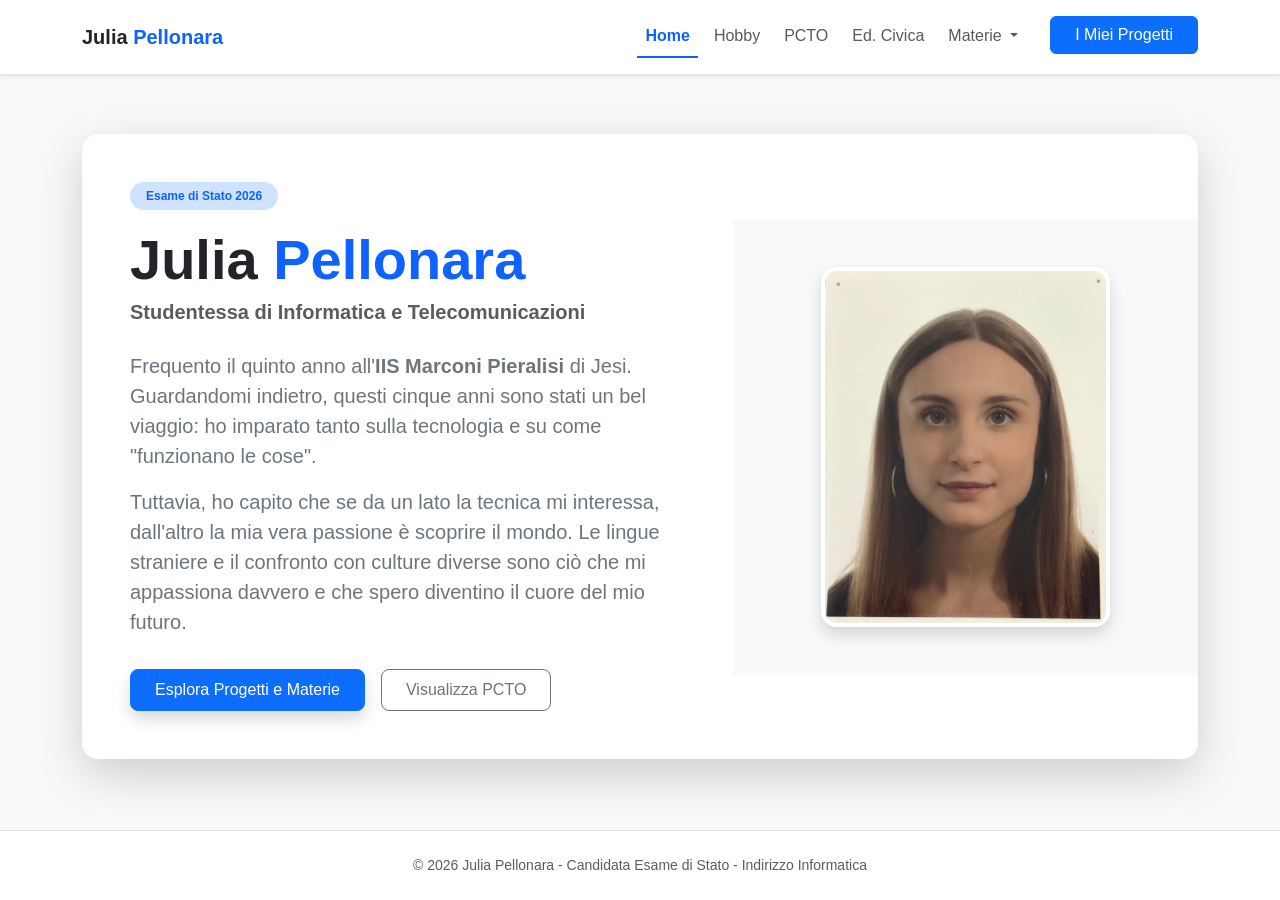
==== index.html @ f8b85f28 "Add files via upload" ====
<!DOCTYPE html>
<html lang="it">
<head>
    <meta charset="UTF-8">
    <meta name="viewport" content="width=device-width, initial-scale=1.0">
    <title>Portfolio | Home</title>
    <link href="https://cdn.jsdelivr.net/npm/bootstrap@5.3.2/dist/css/bootstrap.min.css" rel="stylesheet">
    <link rel="stylesheet" href="style.css">
</head>
<body class="d-flex flex-column min-vh-100 bg-light">

    <nav class="navbar navbar-expand-lg navbar-light bg-white border-bottom shadow-sm sticky-top py-3">
        <div class="container">
            <a class="navbar-brand fw-bold text-primary" href="index.html">
                <span class="text-dark">Julia</span> Pellonara
            </a>
            <button class="navbar-toggler border-0" type="button" data-bs-toggle="collapse" data-bs-target="#navbarNav">
                <span class="navbar-toggler-icon"></span>
            </button>
            <div class="collapse navbar-collapse" id="navbarNav">
                <ul class="navbar-nav ms-auto gap-2">
                    <li class="nav-item"><a class="nav-link active fw-bold" href="index.html">Home</a></li>
                    <li class="nav-item"><a class="nav-link " href="hobby.html">Hobby</a></li>
                    <li class="nav-item"><a class="nav-link " href="pcto.html">PCTO</a></li>
                    <li class="nav-item"><a class="nav-link " href="edcivica.html">Ed. Civica</a></li>
                    <!-- Dropdown Materie -->
                    <li class="nav-item dropdown">
                        <a class="nav-link dropdown-toggle " href="#" id="navbarDropdown" role="button" data-bs-toggle="dropdown">
                            Materie
                        </a>
                        <ul class="dropdown-menu border-0 shadow-sm mt-2">
                            <li><a class="dropdown-item py-2" href="scientifiche.html">Area Scientifica</a></li>
                            <li><a class="dropdown-item py-2" href="umanistiche.html">Area Umanistica</a></li>
                        </ul>
                    </li>
                    <li class="nav-item"><a class="btn btn-primary px-4 ms-lg-3" href="progetti.html">I Miei Progetti</a></li>
                </ul>
            </div>
        </div>
    </nav>

   <main class="py-5 my-auto">
    <div class="container">
        <div class="card border-0 shadow-lg rounded-4 overflow-hidden bg-white">
            <div class="row g-0 align-items-center">
                
                <div class="col-lg-7 p-4 p-md-5 order-2 order-lg-1">
                    <div class="mb-3">
                        <span class="badge bg-primary-subtle text-primary px-3 py-2 rounded-pill fw-semibold">
                            Esame di Stato 2026
                        </span>
                    </div>
                    
                    <h1 class="display-4 fw-bold text-dark mb-1">
                        Julia <span class="text-primary">Pellonara</span>
                    </h1>
                    <p class="text-muted fw-semibold mb-4 fs-5">Studentessa di Informatica e Telecomunicazioni</p>
                    
                    <div class="text-secondary lh-base fs-5">
                        <p class="mb-3">
                            Frequento il quinto anno all'<strong>IIS Marconi Pieralisi</strong> di Jesi. Guardandomi indietro, questi cinque anni sono stati un bel viaggio: ho imparato tanto sulla tecnologia e su come "funzionano le cose".
                        </p>
                        <p class="mb-4">
                            Tuttavia, ho capito che se da un lato la tecnica mi interessa, dall'altro la mia vera passione è scoprire il mondo. Le lingue straniere e il confronto con culture diverse sono ciò che mi appassiona davvero e che spero diventino il cuore del mio futuro.
                        </p>
                    </div>
                    
                    <div class="d-flex flex-wrap gap-3 pt-2">
                        <a href="scientifiche.html" class="btn btn-primary btn-lg px-4 py-2 shadow rounded-3 fs-6">
                            Esplora Progetti e Materie
                        </a>
                        <a href="pcto.html" class="btn btn-outline-secondary btn-lg px-4 py-2 rounded-3 fs-6">
                            Visualizza PCTO
                        </a>
                    </div>
                </div>
                
                <div class="col-lg-5 order-1 order-lg-2 bg-light p-4 p-lg-5 text-center d-flex align-items-center justify-content-center" style="min-height: 400px;">
                    <div class="position-relative">
                        <img src="images/fotoProfilo.jpg" 
                             alt="Ritratto di Julia Pellonara" 
                             class="img-fluid rounded-4 shadow border border-4 border-white hover-lift" 
                             style="max-height: 360px; object-fit: cover; width: 100%; min-width: 260px;">
                    </div>
                </div>

            </div>
        </div>
    </div>
</main>

    <footer class="bg-white border-top py-4 mt-auto">
        <div class="container text-center">
            <p class="mb-0 text-muted small">&copy; 2026 Julia Pellonara - Candidata Esame di Stato - Indirizzo Informatica</p>
        </div>
    </footer>

    <!-- Bootstrap JS per il funzionamento esclusivo del Dropdown e Menu Mobile -->
    <script src="https://cdn.jsdelivr.net/npm/bootstrap@5.3.2/dist/js/bootstrap.bundle.min.js"></script>
</body>
</html>
---- style.css ----
body {
    font-family: -apple-system, BlinkMacSystemFont, "Segoe UI", Roboto, "Helvetica Neue", Arial, sans-serif;
}


:root {
    --bs-primary: #0f62fe;
    --bs-primary-rgb: 15, 98, 254;
}


.hover-lift {
    transition: transform 0.2s ease-in-out, box-shadow 0.2s ease-in-out;
}

.hover-lift:hover {
    transform: translateY(-5px);
    box-shadow: 0 10px 20px rgba(0,0,0,0.08) !important;
}

/* Migliora l'aspetto dei link della Navbar attiva */
.navbar-nav .nav-link.active {
    color: var(--bs-primary) !important;
    border-bottom: 2px solid var(--bs-primary);
}

.navbar-nav .nav-link {
    border-bottom: 2px solid transparent;
    transition: border-color 0.2s;
}

.navbar-nav .nav-link:hover {
    border-bottom: 2px solid #dee2e6;
}
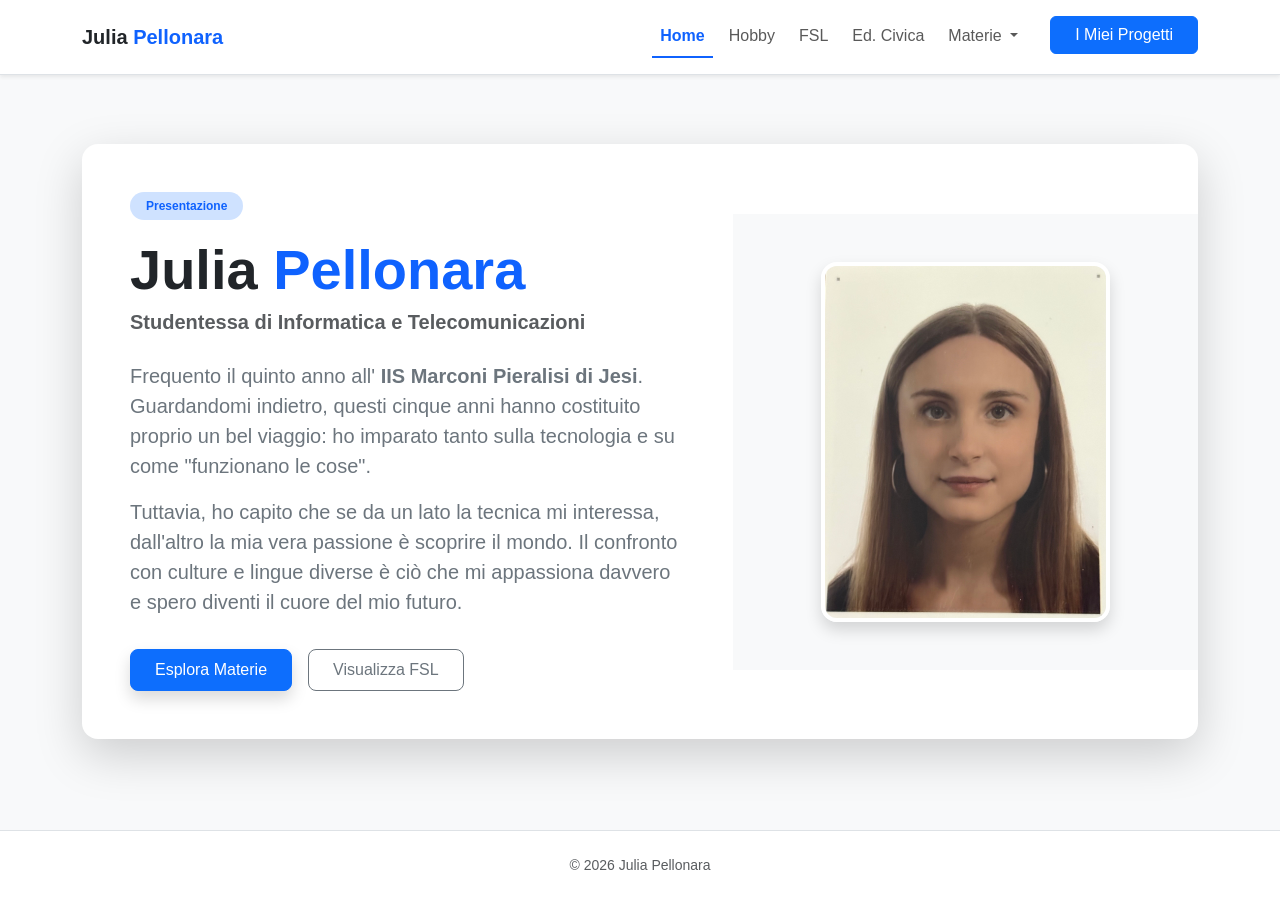
==== commit eedac048: "Add files via upload" ====
--- a/index.html
+++ b/index.html
@@ -21,9 +21,8 @@
                 <ul class="navbar-nav ms-auto gap-2">
                     <li class="nav-item"><a class="nav-link active fw-bold" href="index.html">Home</a></li>
                     <li class="nav-item"><a class="nav-link " href="hobby.html">Hobby</a></li>
-                    <li class="nav-item"><a class="nav-link " href="pcto.html">PCTO</a></li>
+                    <li class="nav-item"><a class="nav-link " href="pcto.html">FSL</a></li>
                     <li class="nav-item"><a class="nav-link " href="edcivica.html">Ed. Civica</a></li>
-                    <!-- Dropdown Materie -->
                     <li class="nav-item dropdown">
                         <a class="nav-link dropdown-toggle " href="#" id="navbarDropdown" role="button" data-bs-toggle="dropdown">
                             Materie
@@ -47,7 +46,7 @@
                 <div class="col-lg-7 p-4 p-md-5 order-2 order-lg-1">
                     <div class="mb-3">
                         <span class="badge bg-primary-subtle text-primary px-3 py-2 rounded-pill fw-semibold">
-                            Esame di Stato 2026
+                            Presentazione
                         </span>
                     </div>
                     
@@ -58,19 +57,19 @@
                     
                     <div class="text-secondary lh-base fs-5">
                         <p class="mb-3">
-                            Frequento il quinto anno all'<strong>IIS Marconi Pieralisi</strong> di Jesi. Guardandomi indietro, questi cinque anni sono stati un bel viaggio: ho imparato tanto sulla tecnologia e su come "funzionano le cose".
+                            Frequento il quinto anno all' <strong>IIS Marconi Pieralisi di Jesi</strong>. Guardandomi indietro, questi cinque anni hanno costituito proprio un bel viaggio: ho imparato tanto sulla tecnologia e su come "funzionano le cose".
                         </p>
                         <p class="mb-4">
-                            Tuttavia, ho capito che se da un lato la tecnica mi interessa, dall'altro la mia vera passione è scoprire il mondo. Le lingue straniere e il confronto con culture diverse sono ciò che mi appassiona davvero e che spero diventino il cuore del mio futuro.
+                            Tuttavia, ho capito che se da un lato la tecnica mi interessa, dall'altro la mia vera passione è scoprire il mondo. Il confronto con culture e lingue diverse è ciò che mi appassiona davvero e spero diventi il cuore del mio futuro.
                         </p>
                     </div>
                     
                     <div class="d-flex flex-wrap gap-3 pt-2">
                         <a href="scientifiche.html" class="btn btn-primary btn-lg px-4 py-2 shadow rounded-3 fs-6">
-                            Esplora Progetti e Materie
+                            Esplora Materie
                         </a>
                         <a href="pcto.html" class="btn btn-outline-secondary btn-lg px-4 py-2 rounded-3 fs-6">
-                            Visualizza PCTO
+                            Visualizza FSL
                         </a>
                     </div>
                 </div>
@@ -78,7 +77,7 @@
                 <div class="col-lg-5 order-1 order-lg-2 bg-light p-4 p-lg-5 text-center d-flex align-items-center justify-content-center" style="min-height: 400px;">
                     <div class="position-relative">
                         <img src="images/fotoProfilo.jpg" 
-                             alt="Ritratto di Julia Pellonara" 
+                             alt="Foto profilo Julia Pellonara" 
                              class="img-fluid rounded-4 shadow border border-4 border-white hover-lift" 
                              style="max-height: 360px; object-fit: cover; width: 100%; min-width: 260px;">
                     </div>
@@ -91,11 +90,10 @@
 
     <footer class="bg-white border-top py-4 mt-auto">
         <div class="container text-center">
-            <p class="mb-0 text-muted small">&copy; 2026 Julia Pellonara - Candidata Esame di Stato - Indirizzo Informatica</p>
+            <p class="mb-0 text-muted small">&copy; 2026 Julia Pellonara</p>
         </div>
     </footer>
 
-    <!-- Bootstrap JS per il funzionamento esclusivo del Dropdown e Menu Mobile -->
     <script src="https://cdn.jsdelivr.net/npm/bootstrap@5.3.2/dist/js/bootstrap.bundle.min.js"></script>
 </body>
 </html>
--- a/style.css
+++ b/style.css
@@ -1,15 +1,12 @@
-
 
 body {
     font-family: -apple-system, BlinkMacSystemFont, "Segoe UI", Roboto, "Helvetica Neue", Arial, sans-serif;
 }
 
-
 :root {
     --bs-primary: #0f62fe;
     --bs-primary-rgb: 15, 98, 254;
 }
-
 
 .hover-lift {
     transition: transform 0.2s ease-in-out, box-shadow 0.2s ease-in-out;
@@ -20,7 +17,6 @@
     box-shadow: 0 10px 20px rgba(0,0,0,0.08) !important;
 }
 
-/* Migliora l'aspetto dei link della Navbar attiva */
 .navbar-nav .nav-link.active {
     color: var(--bs-primary) !important;
     border-bottom: 2px solid var(--bs-primary);
